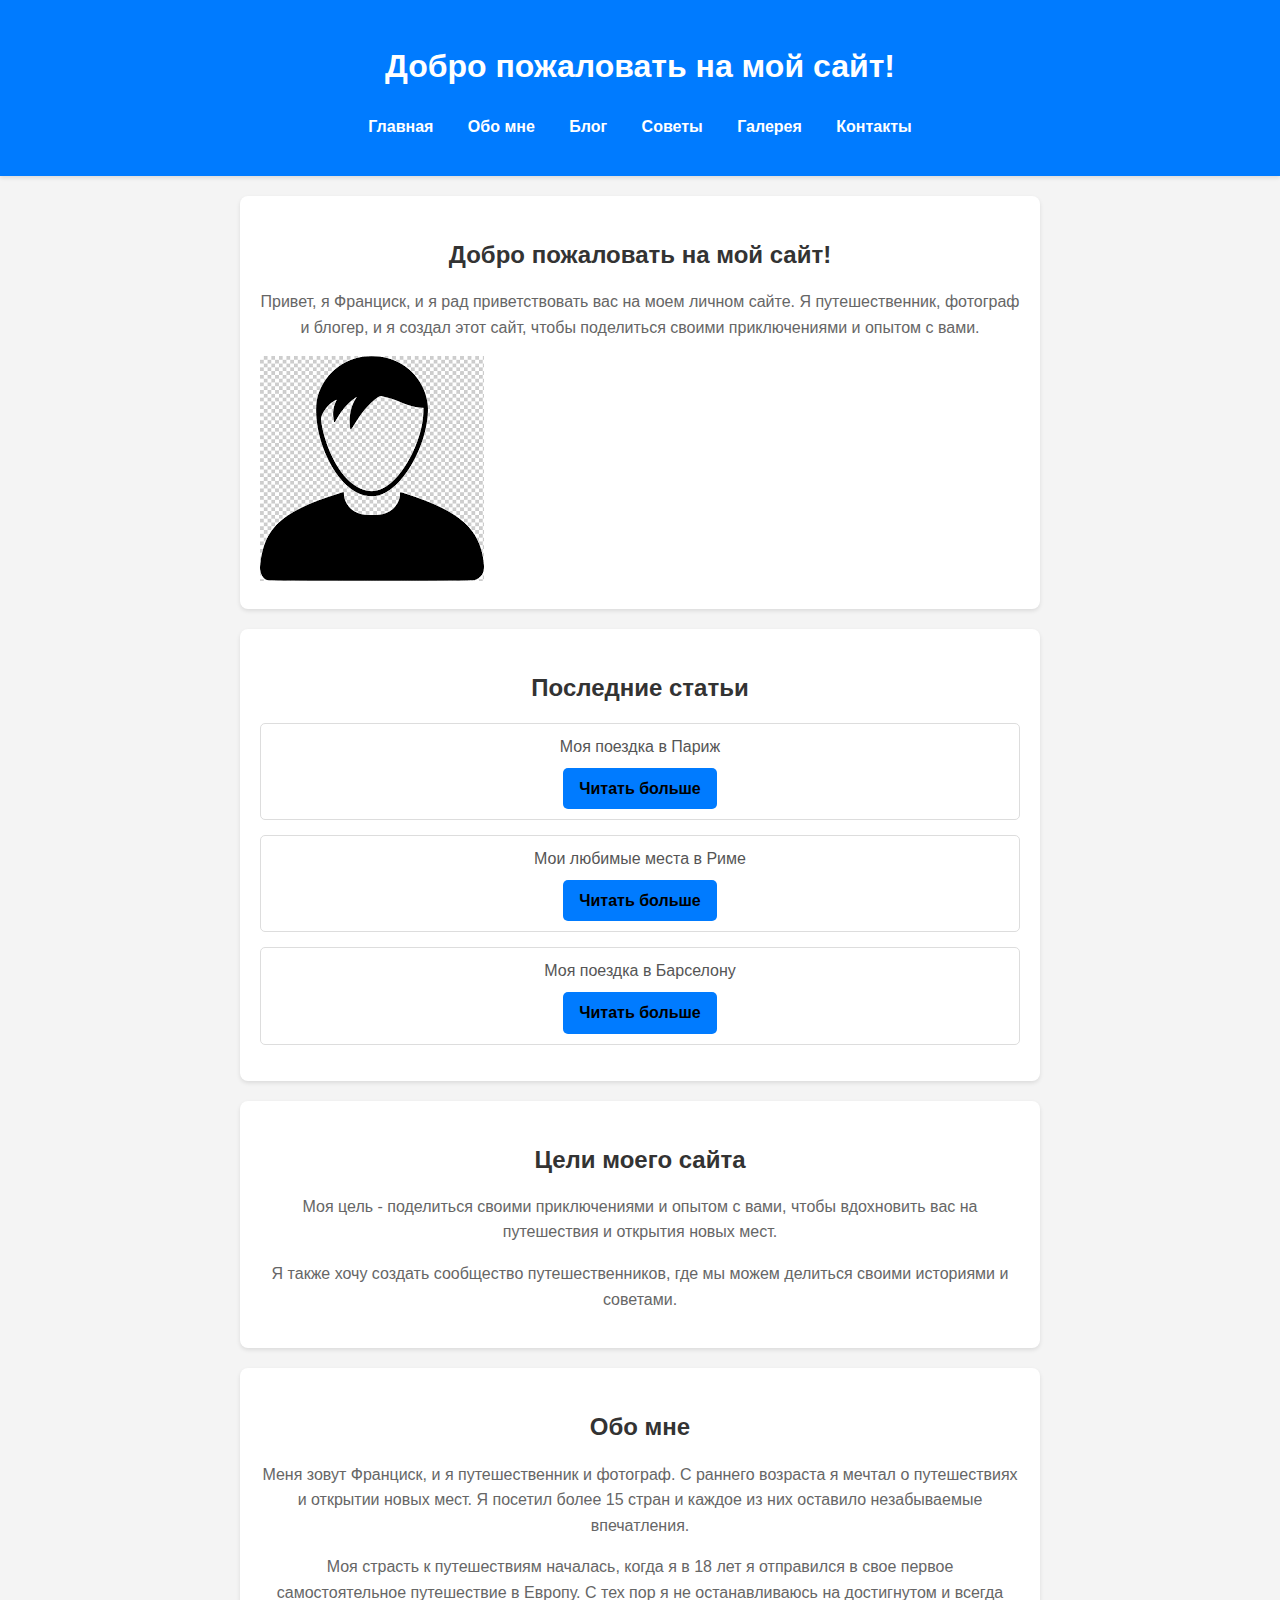
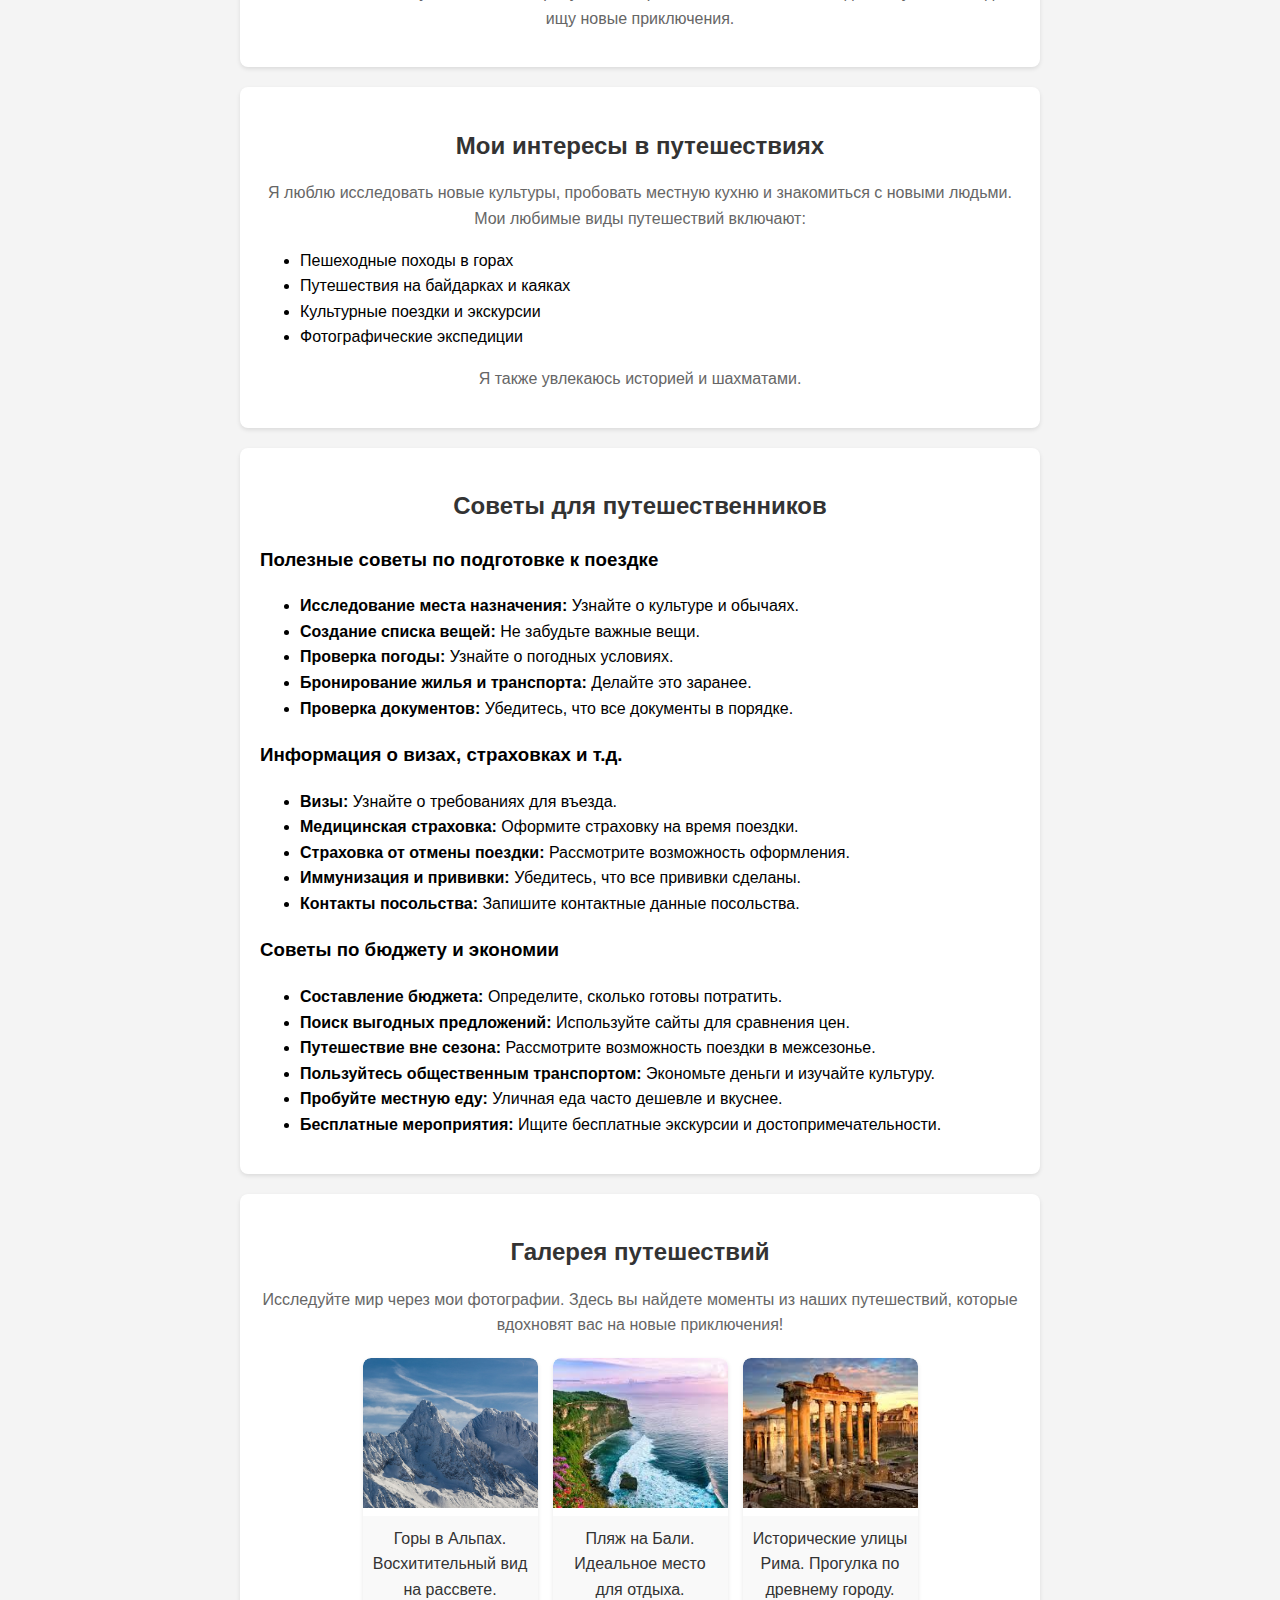
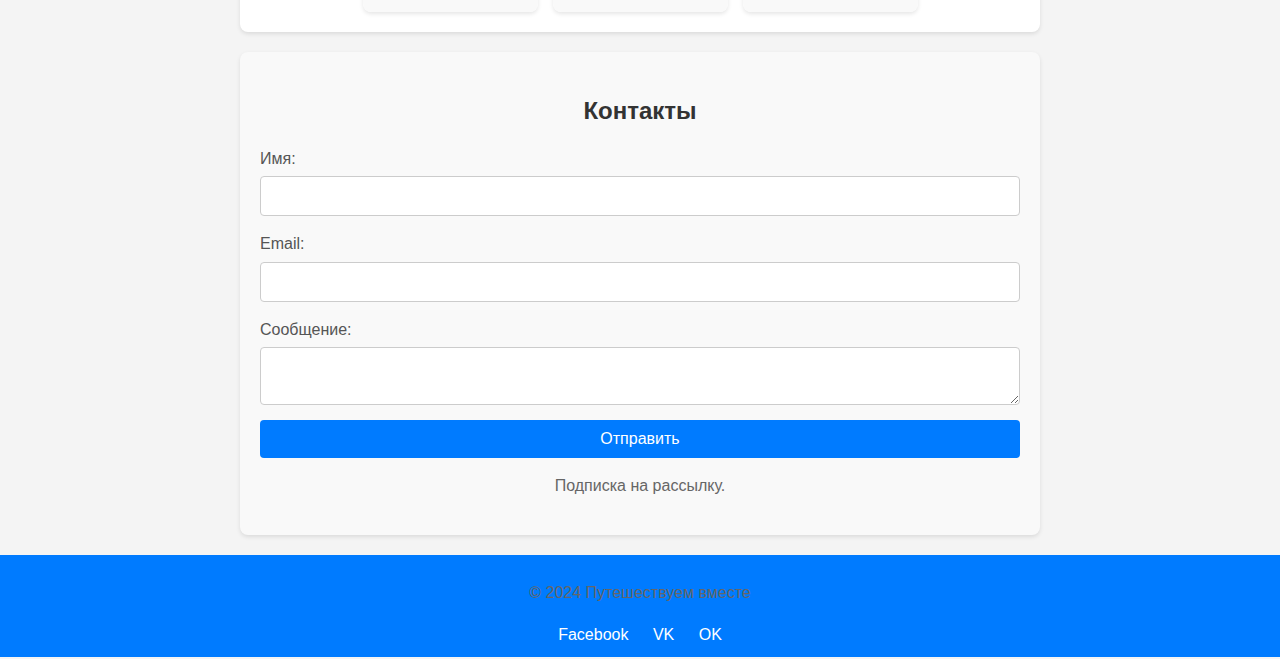
==== index.html @ 669b03ee "Initial commit" ====
<!DOCTYPE html>
<html lang="ru">
<head>
   <meta charset="UTF-8">
   <meta name="viewport" content="width=device-width, initial-scale=1.0">
   <meta name="description" content="Личный сайт о путешествиях">
   <title>Путешествуем вместе</title>
   <link rel="stylesheet" href="styles.css">
   <style>
      /* Стили для кнопки "Наверх" */
      #back-to-top {
         position: fixed;
         bottom: 20px;
         right: 20px;
         background-color: #007bff;
         color: white;
         border: none;
         border-radius: 5px;
         padding: 10px 15px;
         cursor: pointer;
         display: none; /* Скрыть кнопку по умолчанию */
         z-index: 1000;
      }
      #back-to-top:hover {
         background-color: #0056b3;
      }
   </style>
</head>
<body>
   <header>
      <h1>Добро пожаловать на мой сайт!</h1>
      <nav>
         <ul>
            <li><a href="#home">Главная</a></li>
            <li><a href="#about">Обо мне</a></li>
            <li><a href="#blog">Блог</a></li>
            <li><a href="#tips">Советы</a></li>
            <li><a href="#gallery">Галерея</a></li>
            <li><a href="#contact">Контакты</a></li>
         </ul>
      </nav>
   </header>

   <main>
      <section id="home">
         <h2>Добро пожаловать на мой сайт!</h2>
         <p>Привет, я Франциск, и я рад приветствовать вас на моем личном сайте. Я путешественник, фотограф и блогер, и я создал этот сайт, чтобы поделиться своими приключениями и опытом с вами.</p>
         <img src="./pictures/profile.png" alt="Моя фотография">
      </section>
      
      <section id="latest-posts">
         <h2>Последние статьи</h2>
         <ul>
            <li>
               <p>Моя поездка в Париж</p>
               <a class="read-more" href="blog/post1.html">Читать больше</a>
            </li>
            <li>
               <p>Мои любимые места в Риме</p>
               <a class="read-more" href="blog/post2.html">Читать больше</a>
            </li>
            <li>
               <p>Моя поездка в Барселону</p>
               <a class="read-more" href="blog/post3.html">Читать больше</a>
            </li>
         </ul>
      </section>
      
      <section id="goals">
         <h2>Цели моего сайта</h2>
         <p>Моя цель - поделиться своими приключениями и опытом с вами, чтобы вдохновить вас на путешествия и открытия новых мест.</p>
         <p>Я также хочу создать сообщество путешественников, где мы можем делиться своими историями и советами.</p>
      </section>

      <section id="about">
         <h2>Обо мне</h2>
         <p>Меня зовут Франциск, и я путешественник и фотограф. С раннего возраста я мечтал о путешествиях и открытии новых мест. Я посетил более 15 стран и каждое из них оставило незабываемые впечатления.</p>
         <p>Моя страсть к путешествиям началась, когда я в 18 лет я отправился в свое первое самостоятельное путешествие в Европу. С тех пор я не останавливаюсь на достигнутом и всегда ищу новые приключения.</p>
      </section>
      
      <section id="interests">
         <h2>Мои интересы в путешествиях</h2>
         <p>Я люблю исследовать новые культуры, пробовать местную кухню и знакомиться с новыми людьми. Мои любимые виды путешествий включают:</p>
         <ul>
            <li>Пешеходные походы в горах</li>
            <li>Путешествия на байдарках и каяках</li>
            <li>Культурные поездки и экскурсии</li>
            <li>Фотографические экспедиции</li>
         </ul>
         <p>Я также увлекаюсь историей и шахматами.</p>
      </section>
      
      <section id="tips">
         <h2>Советы для путешественников</h2>
         <div class="tip-category">
            <h3>Полезные советы по подготовке к поездке</h3>
            <ul>
               <li><strong>Исследование места назначения:</strong> Узнайте о культуре и обычаях.</li>
               <li><strong>Создание списка вещей:</strong> Не забудьте важные вещи.</li>
               <li><strong>Проверка погоды:</strong> Узнайте о погодных условиях.</li>
               <li><strong>Бронирование жилья и транспорта:</strong> Делайте это заранее.</li>
               <li><strong>Проверка документов:</strong> Убедитесь, что все документы в порядке.</li>
            </ul>
         </div>
         <div class="tip-category">
            <h3>Информация о визах, страховках и т.д.</h3>
            <ul>
               <li><strong>Визы:</strong> Узнайте о требованиях для въезда.</li>
               <li><strong>Медицинская страховка:</strong> Оформите страховку на время поездки.</li>
               <li><strong>Страховка от отмены поездки:</strong> Рассмотрите возможность оформления.</li>
               <li><strong>Иммунизация и прививки:</strong> Убедитесь, что все прививки сделаны.</li>
               <li><strong>Контакты посольства:</strong> Запишите контактные данные посольства.</li>
            </ul>
         </div>
         <div class="tip-category">
            <h3>Советы по бюджету и экономии</h3>
            <ul>
               <li><strong>Составление бюджета:</strong> Определите, сколько готовы потратить.</li>
               <li><strong>Поиск выгодных предложений:</strong> Используйте сайты для сравнения цен.</li>
               <li><strong>Путешествие вне сезона:</strong> Рассмотрите возможность поездки в межсезонье.</li>
               <li><strong>Пользуйтесь общественным транспортом:</strong> Экономьте деньги и изучайте культуру.</li>
               <li><strong>Пробуйте местную еду:</strong> Уличная еда часто дешевле и вкуснее.</li>
               <li><strong>Бесплатные мероприятия:</strong> Ищите бесплатные экскурсии и достопримечательности.</li>
            </ul>
         </div>
      </section>

      <section id="gallery">
         <h2>Галерея путешествий</h2>
         <p>Исследуйте мир через мои фотографии. Здесь вы найдете моменты из наших путешествий, которые вдохновят вас на новые приключения!</p>
         <div class="gallery-grid">
            <figure>
               <img src="./pictures/pc1.jpg" alt="Описание фотографии 1">
               <figcaption>Горы в Альпах. Восхитительный вид на рассвете.</figcaption>
            </figure>
            <figure>
               <img src="./pictures/pc2.jpg" alt="Описание фотографии 2">
               <figcaption>Пляж на Бали. Идеальное место для отдыха.</figcaption>
            </figure>
            <figure>
               <img src="./pictures/pc3.jpg" alt="Описание фотографии 3">
               <figcaption>Исторические улицы Рима. Прогулка по древнему городу.</figcaption>
            </figure>
         </div>
      </section>

      <section id="contact">
         <h2>Контакты</h2>
         <form>
            <label for="name">Имя:</label>
            <input type="text" id="name" name="name" required>
            <label for="email">Email:</label>
            <input type="email" id="email" name="email" required>
            <label for="message">Сообщение:</label>
            <textarea id="message" name="message" required></textarea>
            <button type="submit">Отправить</button>
         </form>
         <p>Подписка на рассылку.</p>
      </section>

      <!-- Кнопка "Наверх" -->
      <button id="back-to-top">Наверх</button>
   </main>

   <footer>
      <p>&copy; 2024 Путешествуем вместе</p>
      <div>
         <a href="https://facebook.com">Facebook</a>
         <a href="https://vk.com/">VK</a>
         <a href="https://ok.ru/">OK</a>
      </div>
   </footer>

   <script>
      window.onscroll = function() {
         const button = document.getElementById('back-to-top');
         if (document.body.scrollTop > 100 || document.documentElement.scrollTop > 100) {
            button.style.display = "block";
         } else {
            button.style.display = "none";
         }
      };

      document.getElementById('back-to-top').onclick = function() {
         window.scrollTo({top: 0, behavior: 'smooth'});
      };
   </script>
</body>
</html>
---- styles.css ----
body {
	font-family: Arial, sans-serif;
	line-height: 1.6;
	margin: 0;
	padding: 0;
	background-color: #f4f4f4;
}

header {
	background: #007BFF;
	color: #fff;
	padding: 20px 0;
	text-align: center;
	box-shadow: 0 2px 4px rgba(0, 0, 0, 0.1);
}

nav ul {
	list-style: none;
	padding: 0;
}

nav ul li {
	display: inline;
	margin: 0 15px;
}

nav ul li a {
	color: #fff;
	text-decoration: none;
	font-weight: bold;
	transition: color 0.3s;
}

nav ul li a:hover {
	color: #e0e0e0; /* Цвет текста при наведении */
}

main {
	margin: 20px auto; /* Центрирование основного контента */
	max-width: 800px; /* Ограничение ширины */
}

section {
	background: #fff;
	padding: 20px;
	margin-bottom: 20px;
	border-radius: 8px;
	box-shadow: 0 2px 4px rgba(0, 0, 0, 0.1);
}

h2 {
	color: #333;
	text-align: center; /* Выравнивание заголовка по центру */
	margin-bottom: 15px; /* Отступ снизу */
}




#gallery {
	background: #fff;
	padding: 20px;
	margin-bottom: 20px;
	border-radius: 8px;
	box-shadow: 0 2px 4px rgba(0, 0, 0, 0.1);
}

#gallery h2 {
	color: #333;
	text-align: center;
	margin-bottom: 15px;
}

#gallery p {
	text-align: center;
	margin-bottom: 20px;
	color: #666;
}

.gallery-grid {
	display: flex; /* Используем Flexbox */
	flex-wrap: wrap; /* Позволяет элементам переноситься на новую строку */
	gap: 15px; /* Промежуток между элементами */
	justify-content: center; /* Центрируем элементы по горизонтали */
}

figure {
	margin: 0; /* Убирает отступы у figure */
	overflow: hidden; /* Скрывает части изображения, выходящие за границы */
	border-radius: 8px; /* Закругляет углы */
	box-shadow: 0 2px 4px rgba(0, 0, 0, 0.1); /* Добавляет тень */
	transition: transform 0.3s; /* Плавный переход при наведении */
	flex: 0 1 calc(25% - 15px); /* Задает ширину фигуры */
	max-width: 250px; /* Максимальная ширина для фигуры */
}

figure:hover {
	transform: scale(1.05); /* Увеличивает фигуру при наведении */
}

figure img {
	width: 100%; /* Ширина 100% для адаптации к контейнеру */
	height: 150px; /* Фиксированная высота для всех изображений */
	object-fit: cover; /* Обрезает изображения, чтобы они соответствовали размеру */
	border-radius: 8px 8px 0 0; /* Закругляет верхние углы изображения */
}

figcaption {
	padding: 10px;
	text-align: center; /* Центрирует текст в подписях */
	background: #f9f9f9; /* Цвет фона для подписях */
	border-radius: 0 0 8px 8px; /* Закругляет нижние углы */
	color: #333;
}


footer {
	text-align: center;
	padding: 10px 0;
	background: #007BFF;
	color: #fff;
	position: relative;
	bottom: 0;
	width: 100%;
}

footer a {
	color: #fff;
	margin: 0 10px;
	text-decoration: none;
}

.read-more {
	display: inline-block; /* Делает ссылку блочным элементом */
	padding: 10px 20px; /* Отступы для кнопки */
	margin-top: 10px; /* Отступ сверху */
	background-color: #28a745; /* Цвет фона кнопки */
	color: #fff; /* Цвет текста */
	text-decoration: none; /* Убирает подчеркивание */
	border-radius: 5px; /* Закругляет углы */
	transition: background-color 0.3s, transform 0.3s; /* Плавный переход цвета фона и эффекта */
	text-align: center; /* Центрирует текст в кнопке */
}

.read-more:hover {
	background-color: #218838; /* Темный цвет фона при наведении */
	transform: scale(1.05); /* Увеличивает кнопку при наведении */
}

#contact {
	background: #f9f9f9; /* Светлый фон для блока */
	padding: 20px; /* Отступы внутри блока */
	margin-bottom: 20px; /* Отступ снизу */
	border-radius: 8px; /* Закругленные углы */
	box-shadow: 0 2px 4px rgba(0, 0, 0, 0.1); /* Тень для блока */
}

#contact h2 {
	color: #333; /* Цвет заголовка */
	text-align: center; /* Центрируем заголовок */
	margin-bottom: 15px; /* Отступ снизу заголовка */
}

form {
	display: flex; /* Используем Flexbox для формы */
	flex-direction: column; /* Элементы формы располагаются вертикально */
}

label {
	margin-bottom: 5px; /* Отступ снизу для меток */
	color: #555; /* Цвет текста меток */
}

input, textarea {
	padding: 10px; /* Отступы внутри полей ввода */
	margin-bottom: 15px; /* Отступ снизу для полей ввода */
	border: 1px solid #ccc; /* Рамка для полей ввода */
	border-radius: 4px; /* Закругленные углы для полей ввода */
	font-size: 16px; /* Размер шрифта */
}

input:focus, textarea:focus {
	border-color: #007bff; /* Цвет рамки при фокусе */
	outline: none; /* Убираем стандартный контур */
}

button {
	padding: 10px; /* Отступы внутри кнопки */
	background-color: #007bff; /* Цвет фона кнопки */
	color: #fff; /* Цвет текста кнопки */
	border: none; /* Убираем рамку */
	border-radius: 4px; /* Закругленные углы для кнопки */
	cursor: pointer; /* Курсор при наведении */
	font-size: 16px; /* Размер шрифта */
}

button:hover {
	background-color: #0056b3; /* Темнее цвет фона при наведении */
}

p {
	text-align: center; /* Центрируем текст */
	color: #666; /* Цвет текста */
	margin-top: 15px; /* Отступ сверху для параграфа */
}

#latest-posts {
	padding: 20px; /* Отступы внутри блока */
	margin-bottom: 20px; /* Отступ снизу */
	background: #fff; /* Белый фон для блока */
	border-radius: 8px; /* Закругленные углы */
	box-shadow: 0 2px 4px rgba(0, 0, 0, 0.1); /* Тень для блока */
}

#latest-posts h2 {
	color: #333; /* Цвет заголовка */
	margin-bottom: 15px; /* Отступ снизу для заголовка */
	font-size: 24px; /* Размер шрифта заголовка */
}

#latest-posts ul {
	list-style-type: none; /* Убираем маркеры списка */
	padding: 0; /* Убираем внутренние отступы */
}

#latest-posts li {
	margin-bottom: 15px; /* Отступ снизу для каждого элемента списка */
	padding: 10px; /* Отступы внутри элемента списка */
	border: 1px solid #ddd; /* Рамка вокруг элемента списка */
	border-radius: 5px; /* Закругленные углы для элемента списка */
	transition: background-color 0.3s; /* Плавный переход для фона */
	text-align: center; /* Центрируем текст внутри элемента списка */
}

#latest-posts li:hover {
	background-color: #f0f0f0; /* Изменение фона при наведении */
}

#latest-posts p {
	margin: 0; /* Убираем отступы для параграфа */
	color: #555; /* Цвет текста */
}

.read-more {
	display: inline-block; /* Делаем ссылку блочным элементом */
	margin-top: 8px; /* Отступ сверху для ссылки */
	color: #000; /* Цвет текста ссылки (черный) */
	text-decoration: none; /* Убираем подчеркивание */
	font-weight: bold; /* Жирный шрифт */
	padding: 8px 16px; /* Отступы внутри кнопки */
	background-color: #007bff; /* Цвет фона кнопки */
	border-radius: 5px; /* Закругленные углы для кнопки */
	transition: background-color 0.3s; /* Плавный переход для фона кнопки */
}

.read-more:hover {
	background-color: #0056b3; /* Темнее цвет фона при наведении */
	text-decoration: none; /* Убираем подчеркивание при наведении */
}
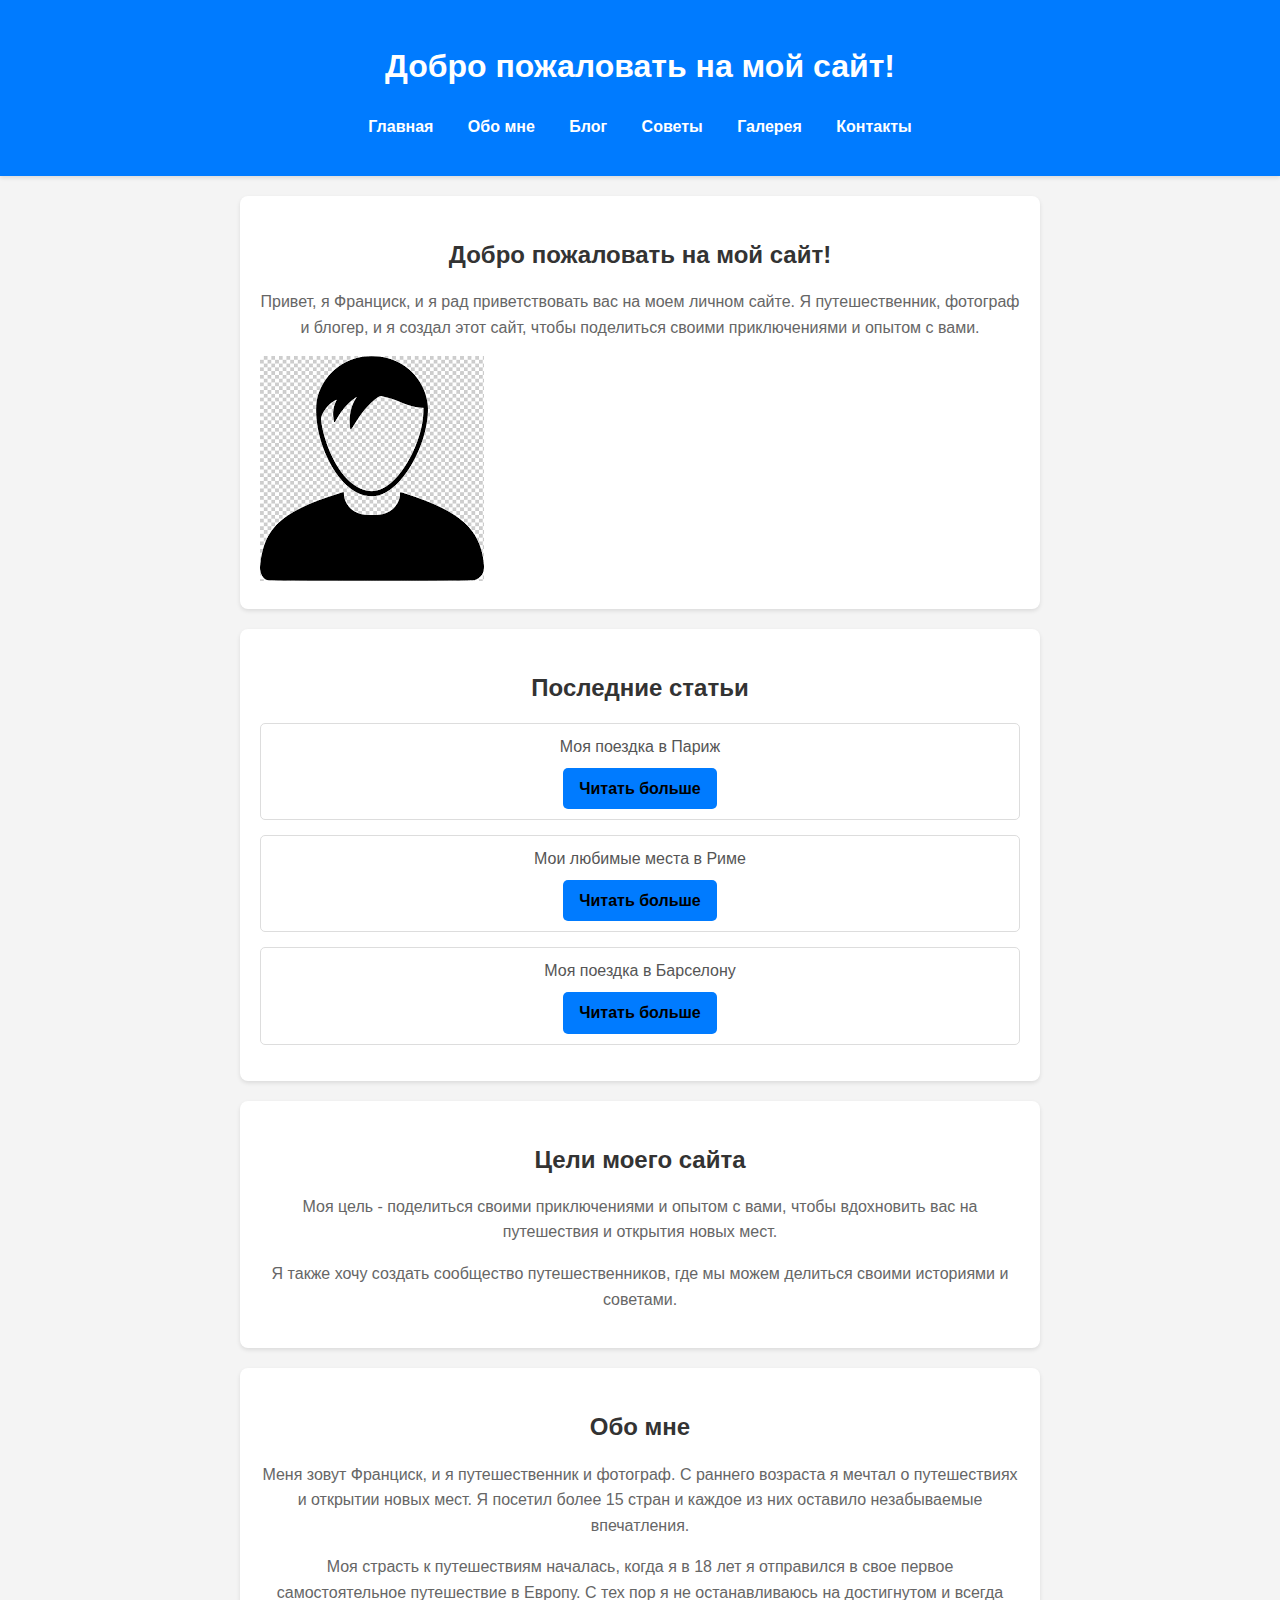
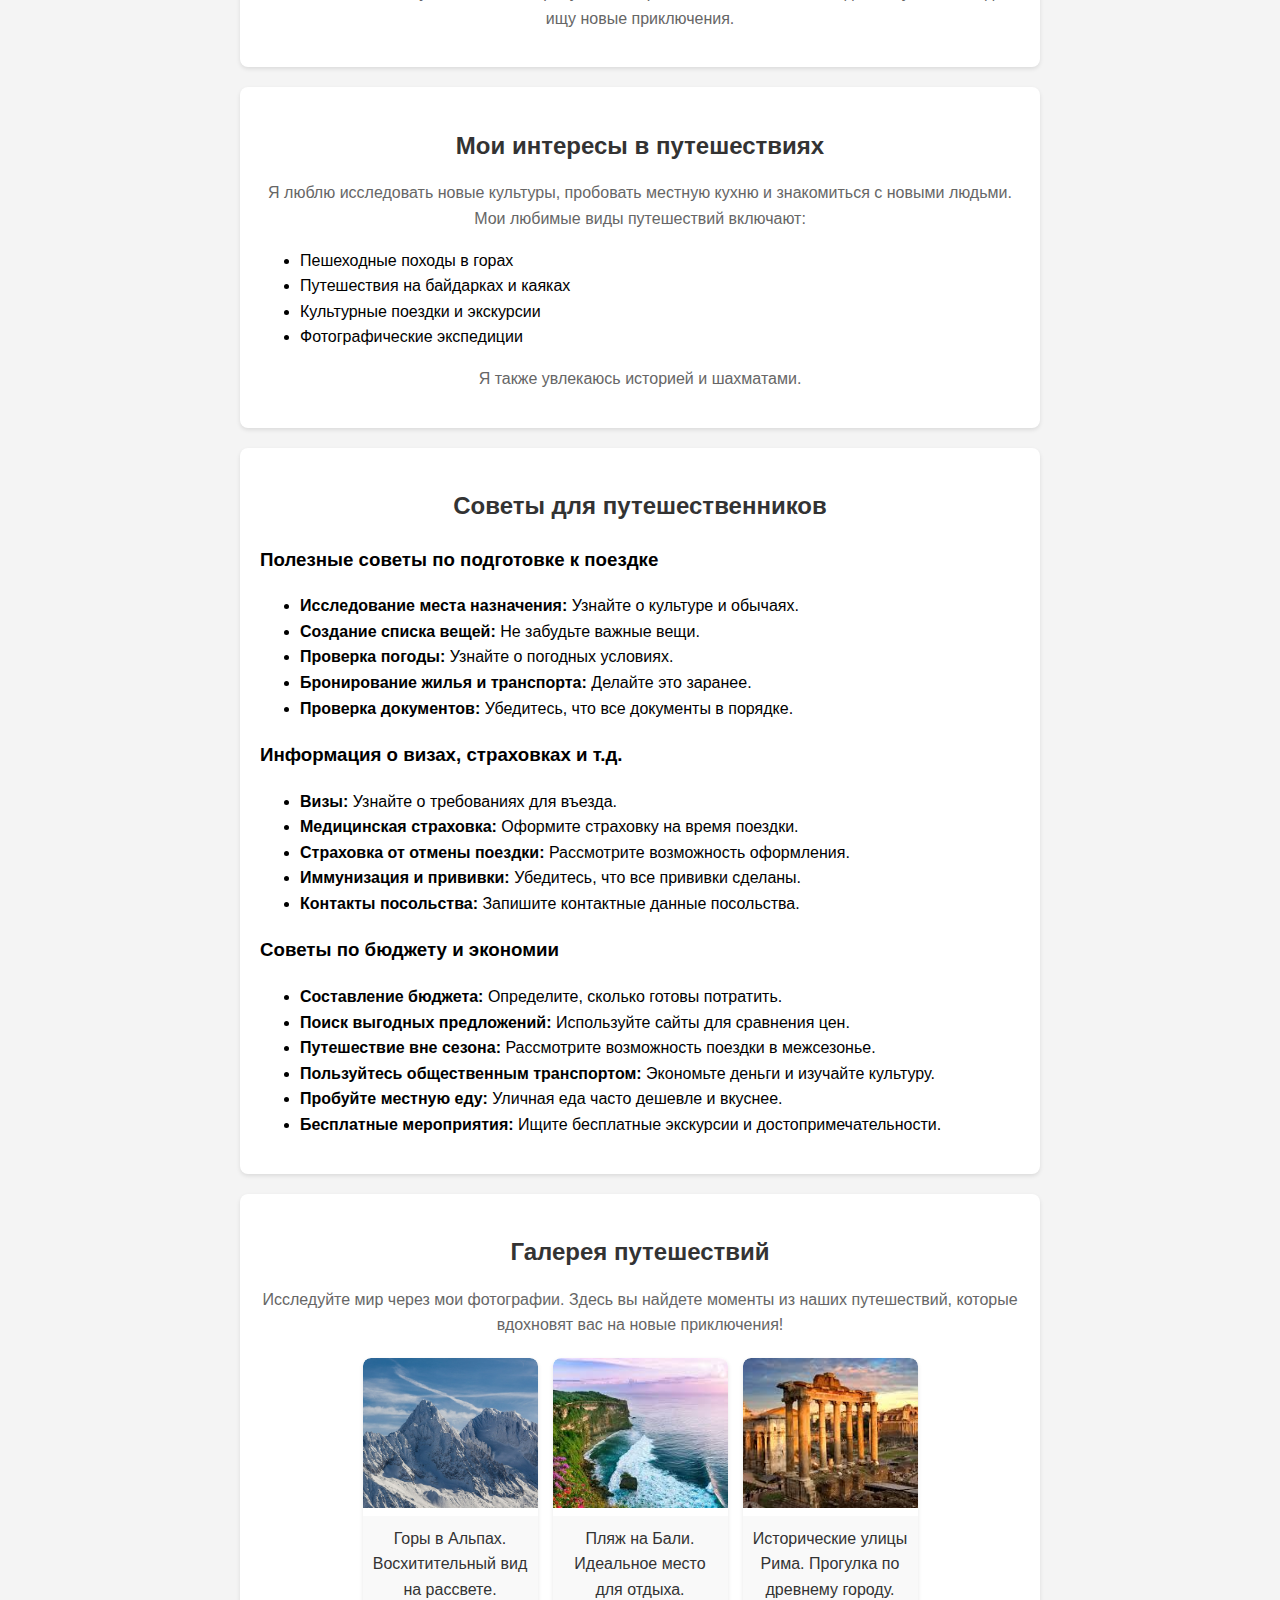
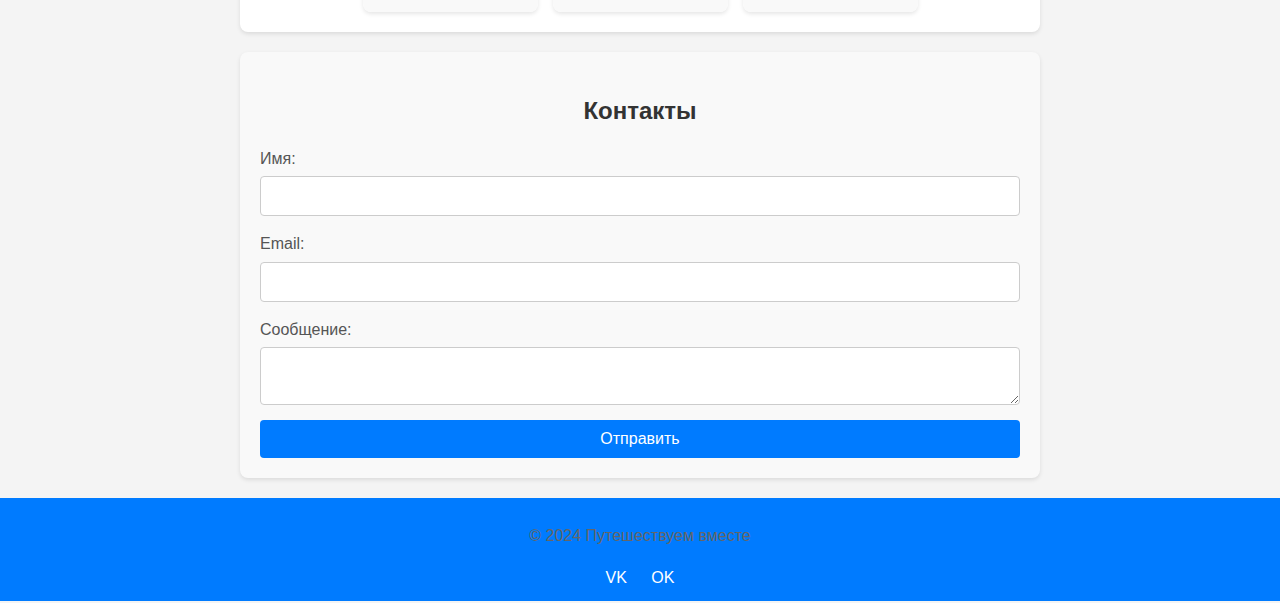
==== commit ab25f387: "red" ====
--- a/index.html
+++ b/index.html
@@ -18,7 +18,7 @@
          border-radius: 5px;
          padding: 10px 15px;
          cursor: pointer;
-         display: none; /* Скрыть кнопку по умолчанию */
+         display: none; 
          z-index: 1000;
       }
       #back-to-top:hover {
@@ -155,7 +155,6 @@
             <textarea id="message" name="message" required></textarea>
             <button type="submit">Отправить</button>
          </form>
-         <p>Подписка на рассылку.</p>
       </section>
 
       <!-- Кнопка "Наверх" -->
@@ -165,7 +164,6 @@
    <footer>
       <p>&copy; 2024 Путешествуем вместе</p>
       <div>
-         <a href="https://facebook.com">Facebook</a>
          <a href="https://vk.com/">VK</a>
          <a href="https://ok.ru/">OK</a>
       </div>
--- a/styles.css
+++ b/styles.css
@@ -32,12 +32,12 @@
 }
 
 nav ul li a:hover {
-	color: #e0e0e0; /* Цвет текста при наведении */
+	color: #e0e0e0; 
 }
 
 main {
-	margin: 20px auto; /* Центрирование основного контента */
-	max-width: 800px; /* Ограничение ширины */
+	margin: 20px auto; 
+	max-width: 800px; 
 }
 
 section {
@@ -50,8 +50,8 @@
 
 h2 {
 	color: #333;
-	text-align: center; /* Выравнивание заголовка по центру */
-	margin-bottom: 15px; /* Отступ снизу */
+	text-align: center; 
+	margin-bottom: 15px; 
 }
 
 
@@ -78,38 +78,38 @@
 }
 
 .gallery-grid {
-	display: flex; /* Используем Flexbox */
-	flex-wrap: wrap; /* Позволяет элементам переноситься на новую строку */
-	gap: 15px; /* Промежуток между элементами */
-	justify-content: center; /* Центрируем элементы по горизонтали */
+	display: flex; 
+	flex-wrap: wrap; 
+	gap: 15px; 
+	justify-content: center; 
 }
 
 figure {
-	margin: 0; /* Убирает отступы у figure */
-	overflow: hidden; /* Скрывает части изображения, выходящие за границы */
-	border-radius: 8px; /* Закругляет углы */
-	box-shadow: 0 2px 4px rgba(0, 0, 0, 0.1); /* Добавляет тень */
-	transition: transform 0.3s; /* Плавный переход при наведении */
-	flex: 0 1 calc(25% - 15px); /* Задает ширину фигуры */
-	max-width: 250px; /* Максимальная ширина для фигуры */
+	margin: 0; 
+	overflow: hidden; 
+	border-radius: 8px; 
+	box-shadow: 0 2px 4px rgba(0, 0, 0, 0.1); 
+	transition: transform 0.3s; 
+	flex: 0 1 calc(25% - 15px); 
+	max-width: 250px; 
 }
 
 figure:hover {
-	transform: scale(1.05); /* Увеличивает фигуру при наведении */
+	transform: scale(1.05); 
 }
 
 figure img {
-	width: 100%; /* Ширина 100% для адаптации к контейнеру */
-	height: 150px; /* Фиксированная высота для всех изображений */
-	object-fit: cover; /* Обрезает изображения, чтобы они соответствовали размеру */
-	border-radius: 8px 8px 0 0; /* Закругляет верхние углы изображения */
+	width: 100%; 
+	height: 150px; 
+	object-fit: cover; 
+	border-radius: 8px 8px 0 0;
 }
 
 figcaption {
 	padding: 10px;
-	text-align: center; /* Центрирует текст в подписях */
-	background: #f9f9f9; /* Цвет фона для подписях */
-	border-radius: 0 0 8px 8px; /* Закругляет нижние углы */
+	text-align: center; 
+	background: #f9f9f9; 
+	border-radius: 0 0 8px 8px; 
 	color: #333;
 }
 
@@ -131,131 +131,133 @@
 }
 
 .read-more {
-	display: inline-block; /* Делает ссылку блочным элементом */
-	padding: 10px 20px; /* Отступы для кнопки */
-	margin-top: 10px; /* Отступ сверху */
-	background-color: #28a745; /* Цвет фона кнопки */
-	color: #fff; /* Цвет текста */
-	text-decoration: none; /* Убирает подчеркивание */
-	border-radius: 5px; /* Закругляет углы */
-	transition: background-color 0.3s, transform 0.3s; /* Плавный переход цвета фона и эффекта */
-	text-align: center; /* Центрирует текст в кнопке */
+	display: inline-block; 
+	padding: 10px 20px; 
+	margin-top: 10px; 
+	background-color: #28a745; 
+	color: #fff; 
+	text-decoration: none; 
+	border-radius: 5px; 
+	transition: background-color 0.3s, transform 0.3s; 
+	text-align: center; 
 }
 
 .read-more:hover {
-	background-color: #218838; /* Темный цвет фона при наведении */
-	transform: scale(1.05); /* Увеличивает кнопку при наведении */
+	background-color: #218838; 
+	transform: scale(1.05); 
 }
 
 #contact {
-	background: #f9f9f9; /* Светлый фон для блока */
-	padding: 20px; /* Отступы внутри блока */
-	margin-bottom: 20px; /* Отступ снизу */
-	border-radius: 8px; /* Закругленные углы */
-	box-shadow: 0 2px 4px rgba(0, 0, 0, 0.1); /* Тень для блока */
+	background: #f9f9f9; 
+	padding: 20px; 
+	margin-bottom: 20px; 
+	border-radius: 8px; 
+	box-shadow: 0 2px 4px rgba(0, 0, 0, 0.1); 
 }
 
 #contact h2 {
-	color: #333; /* Цвет заголовка */
-	text-align: center; /* Центрируем заголовок */
-	margin-bottom: 15px; /* Отступ снизу заголовка */
+	color: #333;
+	text-align: center; 
+	margin-bottom: 15px; 
 }
 
 form {
-	display: flex; /* Используем Flexbox для формы */
-	flex-direction: column; /* Элементы формы располагаются вертикально */
+	display: flex; 
+	flex-direction: column; 
 }
 
 label {
-	margin-bottom: 5px; /* Отступ снизу для меток */
-	color: #555; /* Цвет текста меток */
+	margin-bottom: 5px; 
+	color: #555; 
 }
 
 input, textarea {
-	padding: 10px; /* Отступы внутри полей ввода */
-	margin-bottom: 15px; /* Отступ снизу для полей ввода */
-	border: 1px solid #ccc; /* Рамка для полей ввода */
-	border-radius: 4px; /* Закругленные углы для полей ввода */
-	font-size: 16px; /* Размер шрифта */
+	padding: 10px; 
+	margin-bottom: 15px; 
+	border: 1px solid #ccc; 
+	border-radius: 4px; 
+	font-size: 16px; 
 }
 
 input:focus, textarea:focus {
-	border-color: #007bff; /* Цвет рамки при фокусе */
-	outline: none; /* Убираем стандартный контур */
+	border-color: #007bff; 
+	outline: none; 
 }
 
 button {
-	padding: 10px; /* Отступы внутри кнопки */
-	background-color: #007bff; /* Цвет фона кнопки */
-	color: #fff; /* Цвет текста кнопки */
-	border: none; /* Убираем рамку */
-	border-radius: 4px; /* Закругленные углы для кнопки */
-	cursor: pointer; /* Курсор при наведении */
-	font-size: 16px; /* Размер шрифта */
+	padding: 10px; 
+	background-color: #007bff; 
+	color: #fff; 
+	border: none; 
+	border-radius: 4px; 
+	cursor: pointer; 
+	font-size: 16px;
 }
 
 button:hover {
-	background-color: #0056b3; /* Темнее цвет фона при наведении */
+	background-color: #0056b3; 
 }
 
 p {
-	text-align: center; /* Центрируем текст */
-	color: #666; /* Цвет текста */
-	margin-top: 15px; /* Отступ сверху для параграфа */
+	text-align: center; 
+	color: #666;
+	margin-top: 15px; 
 }
 
 #latest-posts {
-	padding: 20px; /* Отступы внутри блока */
-	margin-bottom: 20px; /* Отступ снизу */
-	background: #fff; /* Белый фон для блока */
-	border-radius: 8px; /* Закругленные углы */
-	box-shadow: 0 2px 4px rgba(0, 0, 0, 0.1); /* Тень для блока */
+	padding: 20px;
+	margin-bottom: 20px;
+	background: #fff;
+	border-radius: 8px;
+	box-shadow: 0 2px 4px rgba(0, 0, 0, 0.1);
 }
 
 #latest-posts h2 {
-	color: #333; /* Цвет заголовка */
-	margin-bottom: 15px; /* Отступ снизу для заголовка */
-	font-size: 24px; /* Размер шрифта заголовка */
+	color: #333;
+	margin-bottom: 15px;
+	font-size: 24px;
 }
 
 #latest-posts ul {
-	list-style-type: none; /* Убираем маркеры списка */
-	padding: 0; /* Убираем внутренние отступы */
+	list-style-type: none;
+	padding: 0;
 }
 
 #latest-posts li {
-	margin-bottom: 15px; /* Отступ снизу для каждого элемента списка */
-	padding: 10px; /* Отступы внутри элемента списка */
-	border: 1px solid #ddd; /* Рамка вокруг элемента списка */
-	border-radius: 5px; /* Закругленные углы для элемента списка */
-	transition: background-color 0.3s; /* Плавный переход для фона */
-	text-align: center; /* Центрируем текст внутри элемента списка */
+	margin-bottom: 15px;
+	padding: 10px;
+	border: 1px solid #ddd;
+	border-radius: 5px;
+	transition: background-color 0.3s;
+	text-align: center;
 }
 
 #latest-posts li:hover {
-	background-color: #f0f0f0; /* Изменение фона при наведении */
+	background-color: #f0f0f0;
 }
 
 #latest-posts p {
-	margin: 0; /* Убираем отступы для параграфа */
-	color: #555; /* Цвет текста */
+	margin: 0;
+	color: #555;
 }
 
 .read-more {
-	display: inline-block; /* Делаем ссылку блочным элементом */
-	margin-top: 8px; /* Отступ сверху для ссылки */
-	color: #000; /* Цвет текста ссылки (черный) */
-	text-decoration: none; /* Убираем подчеркивание */
-	font-weight: bold; /* Жирный шрифт */
-	padding: 8px 16px; /* Отступы внутри кнопки */
-	background-color: #007bff; /* Цвет фона кнопки */
-	border-radius: 5px; /* Закругленные углы для кнопки */
-	transition: background-color 0.3s; /* Плавный переход для фона кнопки */
-}
+	display: inline-block;
+	margin-top: 8px;
+	color: #000;
+	text-decoration: none;
+	font-weight: bold;
+	padding: 8px 16px;
+	background-color: #007bff;
+	border-radius: 5px;
+	transition: background-color 0.3s;
+}
+
+Найти еще
 
 .read-more:hover {
-	background-color: #0056b3; /* Темнее цвет фона при наведении */
-	text-decoration: none; /* Убираем подчеркивание при наведении */
-}
-
-
+	background-color: #0056b3; 
+	text-decoration: none; 
+}
+
+
